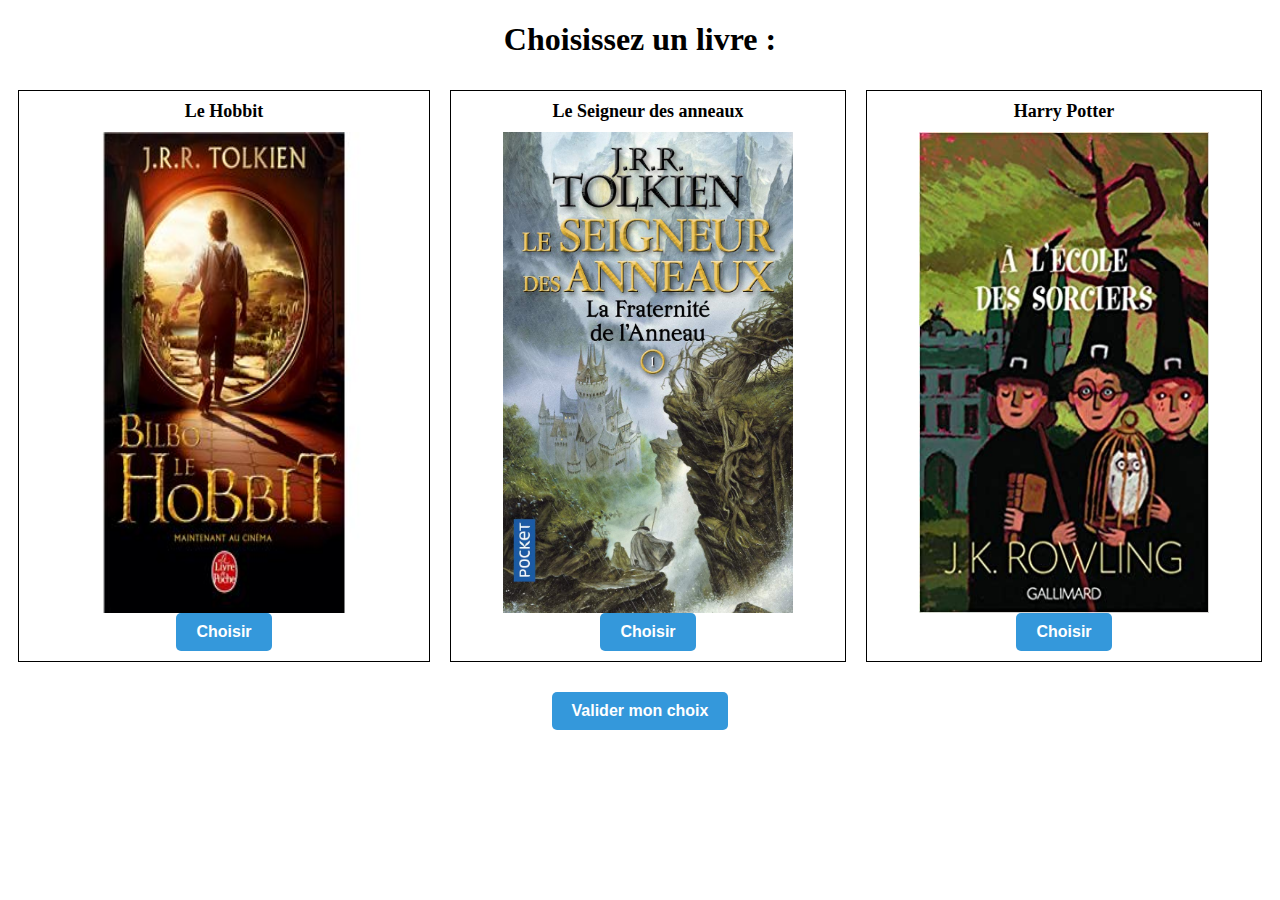
==== choix-livre.html @ 42d9497e "Initial commit" ====
<!DOCTYPE html>
<html lang="en">
<head>
  <!-- Google Tag Manager -->
<script>(function(w,d,s,l,i){w[l]=w[l]||[];w[l].push({'gtm.start':
  new Date().getTime(),event:'gtm.js'});var f=d.getElementsByTagName(s)[0],
  j=d.createElement(s),dl=l!='dataLayer'?'&l='+l:'';j.async=true;j.src=
  'https://www.googletagmanager.com/gtm.js?id='+i+dl;f.parentNode.insertBefore(j,f);
  })(window,document,'script','dataLayer','GTM-TXJVZP6');</script>
  <!-- End Google Tag Manager -->
    <meta charset="UTF-8">
    <meta http-equiv="X-UA-Compatible" content="IE=edge">
    <meta name="viewport" content="width=device-width, initial-scale=1.0">
    <title>Document</title>
</head>
<body>
  <!-- Google Tag Manager (noscript) -->
<noscript><iframe src="https://www.googletagmanager.com/ns.html?id=GTM-TXJVZP6"
  height="0" width="0" style="display:none;visibility:hidden"></iframe></noscript>
  <!-- End Google Tag Manager (noscript) -->
    <head>
    <title>Choix de carte</title>
    <style>
      /* Style pour les cartes */
      .book {
        border: 1px solid black;
        padding: 10px;
        margin: 10px;
        width: 420px;
        height: 550px;
        display: flex;
        flex-direction: column;
        align-items: center;
        justify-content: space-around;
      }
      
      /* Style pour les titres de carte */
      .book-title {
        font-weight: bold;
        font-size: 18px;
        margin-bottom: 10px;
      }
      
      /* Style pour le bouton de choix */
      .choose-btn {
        padding: 10px 20px;
        font-size: 16px;
        font-weight: bold;
        background-color: #3498db;
        color: white;
        border: none;
        border-radius: 5px;
        cursor: pointer;
      }
      
      /* Style pour le survol du bouton de choix */
      .choose-btn:hover {
        background-color: #2980b9;
      }
      
      /* Style pour le bouton de validation */
      #submit-btn {
        display: block;
        margin: 20px auto;
        padding: 10px 20px;
        font-size: 16px;
        font-weight: bold;
        background-color: #3498db;
        color: white;
        border: none;
        border-radius: 5px;
        cursor: pointer;
      }
      
      /* Style pour le survol du bouton de validation */
      #submit-btn:hover {
        background-color: #2980b9;
      }
      
      /* Style pour la section des cartes */
      .book-section {
        display: flex;
        flex-direction: row;
        justify-content: center;
        align-items: center;
      }
      /* Style pour le titre de la page */
      h1 {
        text-align: center;
      }
    </style>
  </head>
  <body>
    <h1>Choisissez un livre :</h1>
    <div class="book-section">
      <div class="book">
        <div class="book-title">Le Hobbit</div>
        <img src="img/The Hobbit.jpg" alt="book 1" style="width: 390px; height: 500px;">
        <button class="choose-btn" data-value="1">Choisir</button>
      </div>
      <div class="book">
        <div class="book-title">Le Seigneur des anneaux</div>
        <img src="img/Seigneur des anneaux.jpg" alt="book 2" style="width: 290px; height: 500px;">
        <button class="choose-btn" data-value="2">Choisir</button>
      </div>
      <div class="book">
        <div class="book-title">Harry Potter</div>
        <img src="img/harry potter .jpg" alt="book 3" style="width: 290px; height: 500px;">
        <button class="choose-btn" data-value="3">Choisir</button>
      </div>
    </div>
    <button id="submit-btn">Valider mon choix</button>

  </body>
</html>
</body>
</html>
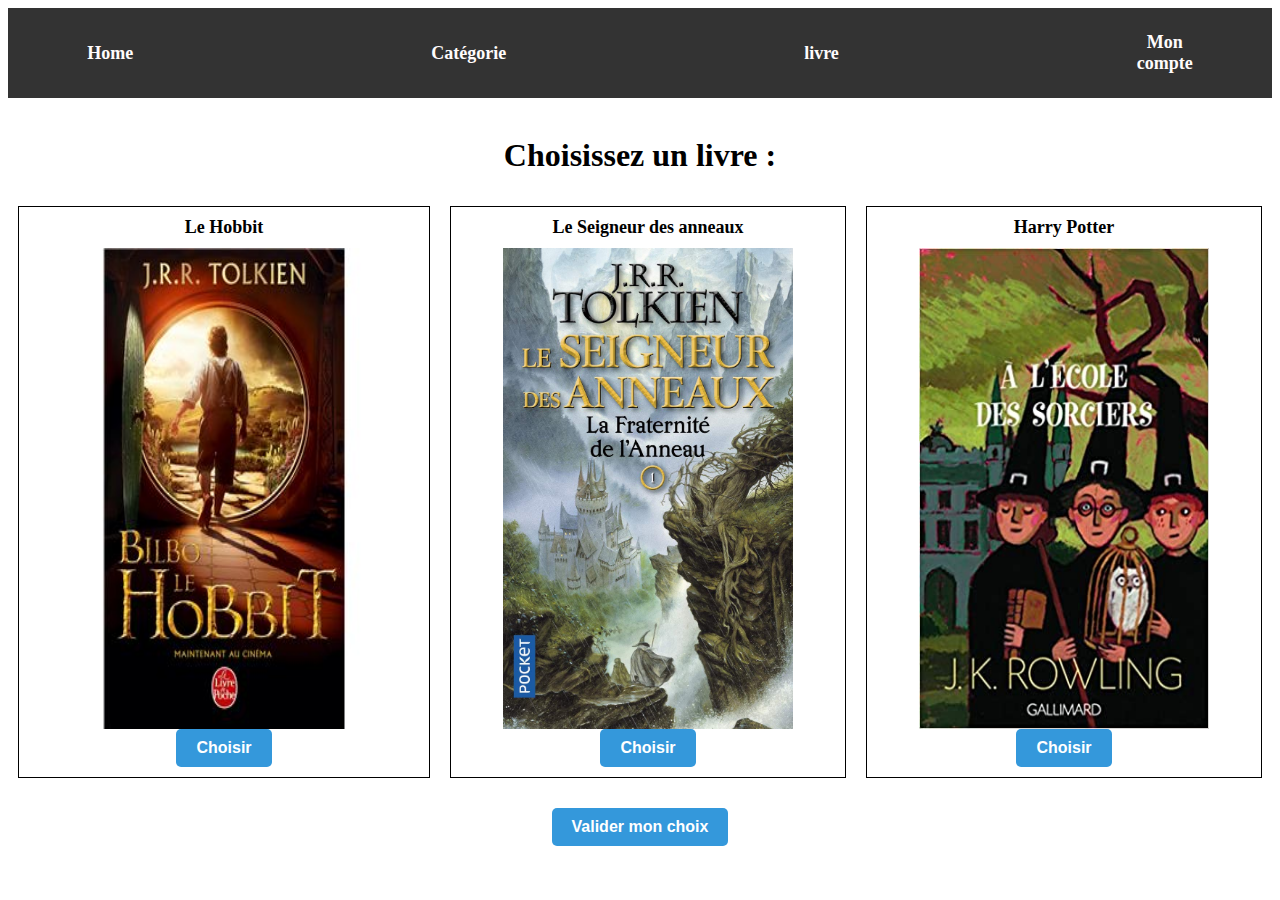
==== commit 41fb7766: "Update choix-livre.html" ====
--- a/choix-livre.html
+++ b/choix-livre.html
@@ -88,9 +88,41 @@
       h1 {
         text-align: center;
       }
+      #header {
+        background-color: #333;
+        color: #fff;
+        padding: 20px;
+        text-align: center;
+      }
+      .navbar {
+        display: flex;
+        justify-content: center;
+        align-items: center;
+        height: 50px;
+      }
+      .navbar a {
+        color: #fffcfc;
+        text-decoration: none;
+        margin: 0 149px;
+        font-size: 18px;
+        font-weight: bold;
+      }
+      .navbar a:hover {
+        background-color: #333;
+      }
     </style>
   </head>
   <body>
+    <div id="header">
+        <div class="navbar">
+            <a href="#">Home</a>
+            <a href="#">Catégorie</a>
+            <a href="choix-livre.html">livre</a>
+            <div style="flex: 1;"></div>
+            <a href="profil.html">Mon compte</a>
+          </div>
+    </div>
+    <br>
     <h1>Choisissez un livre :</h1>
     <div class="book-section">
       <div class="book">
@@ -114,4 +146,4 @@
   </body>
 </html>
 </body>
-</html>+</html>
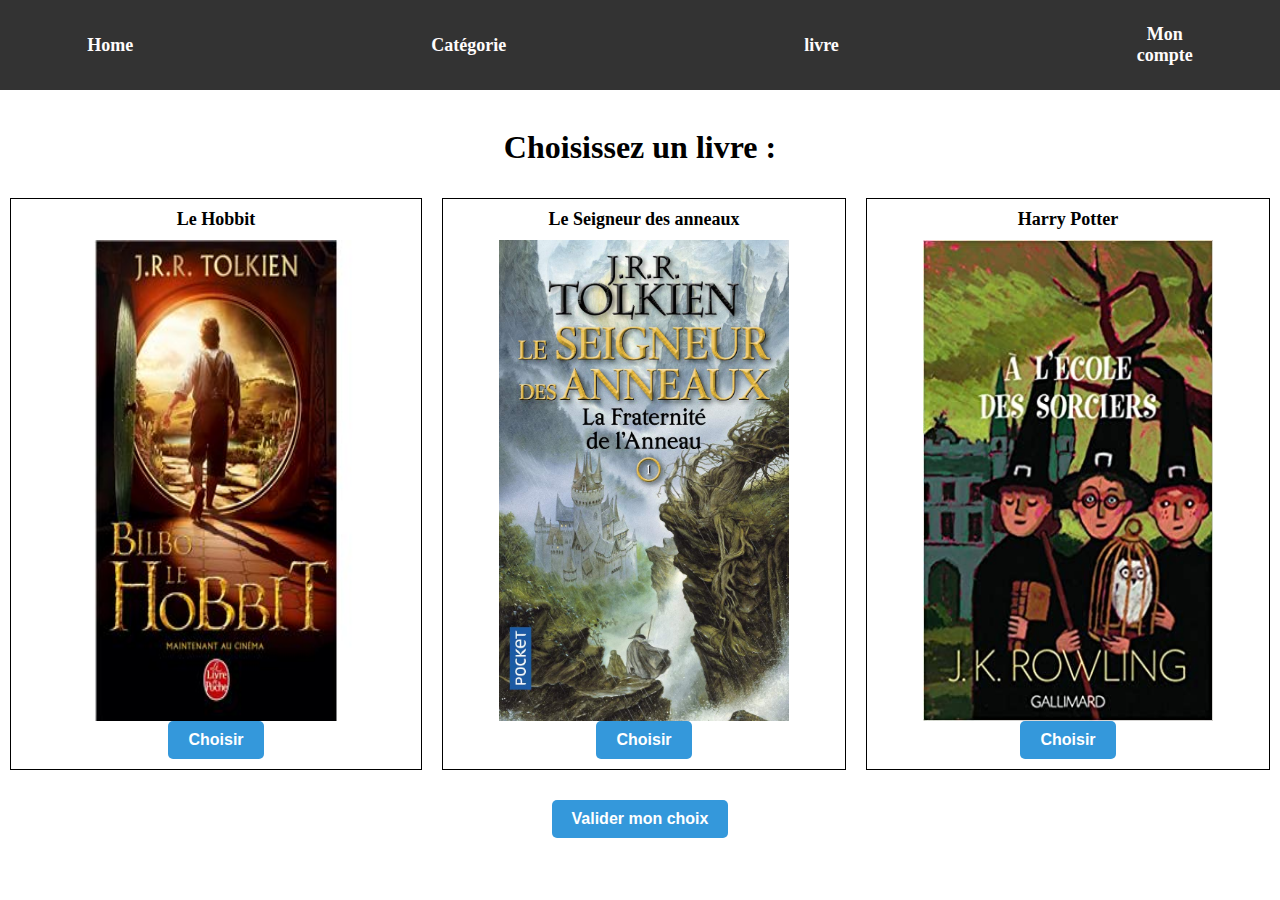
==== commit 9c2bfaf5: "Update choix-livre.html" ====
--- a/choix-livre.html
+++ b/choix-livre.html
@@ -110,6 +110,9 @@
       .navbar a:hover {
         background-color: #333;
       }
+      body{
+        margin: 0%;
+      }
     </style>
   </head>
   <body>
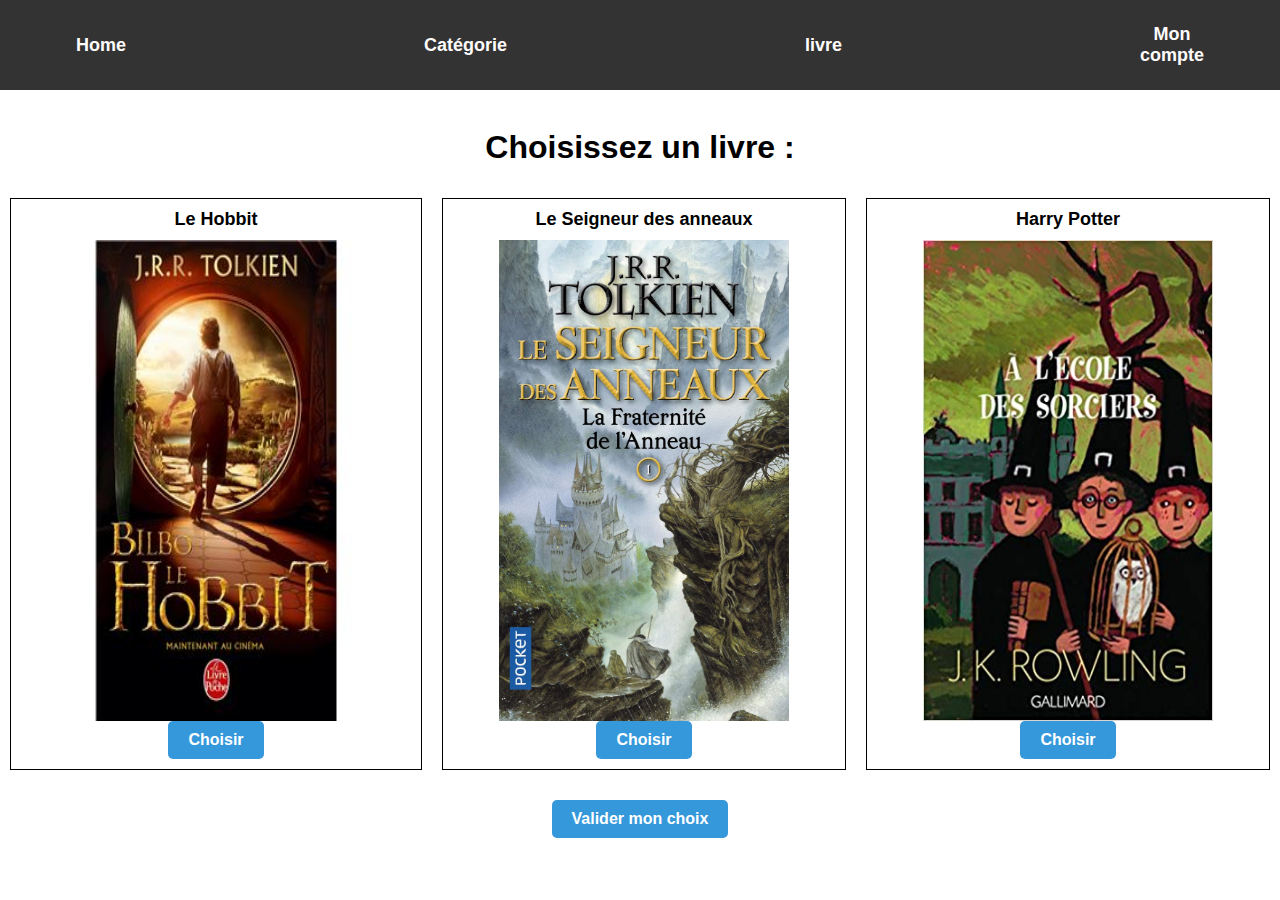
==== commit 407b9a4c: "Update choix-livre.html" ====
--- a/choix-livre.html
+++ b/choix-livre.html
@@ -112,6 +112,7 @@
       }
       body{
         margin: 0%;
+        font-family: sans-serif;
       }
     </style>
   </head>
